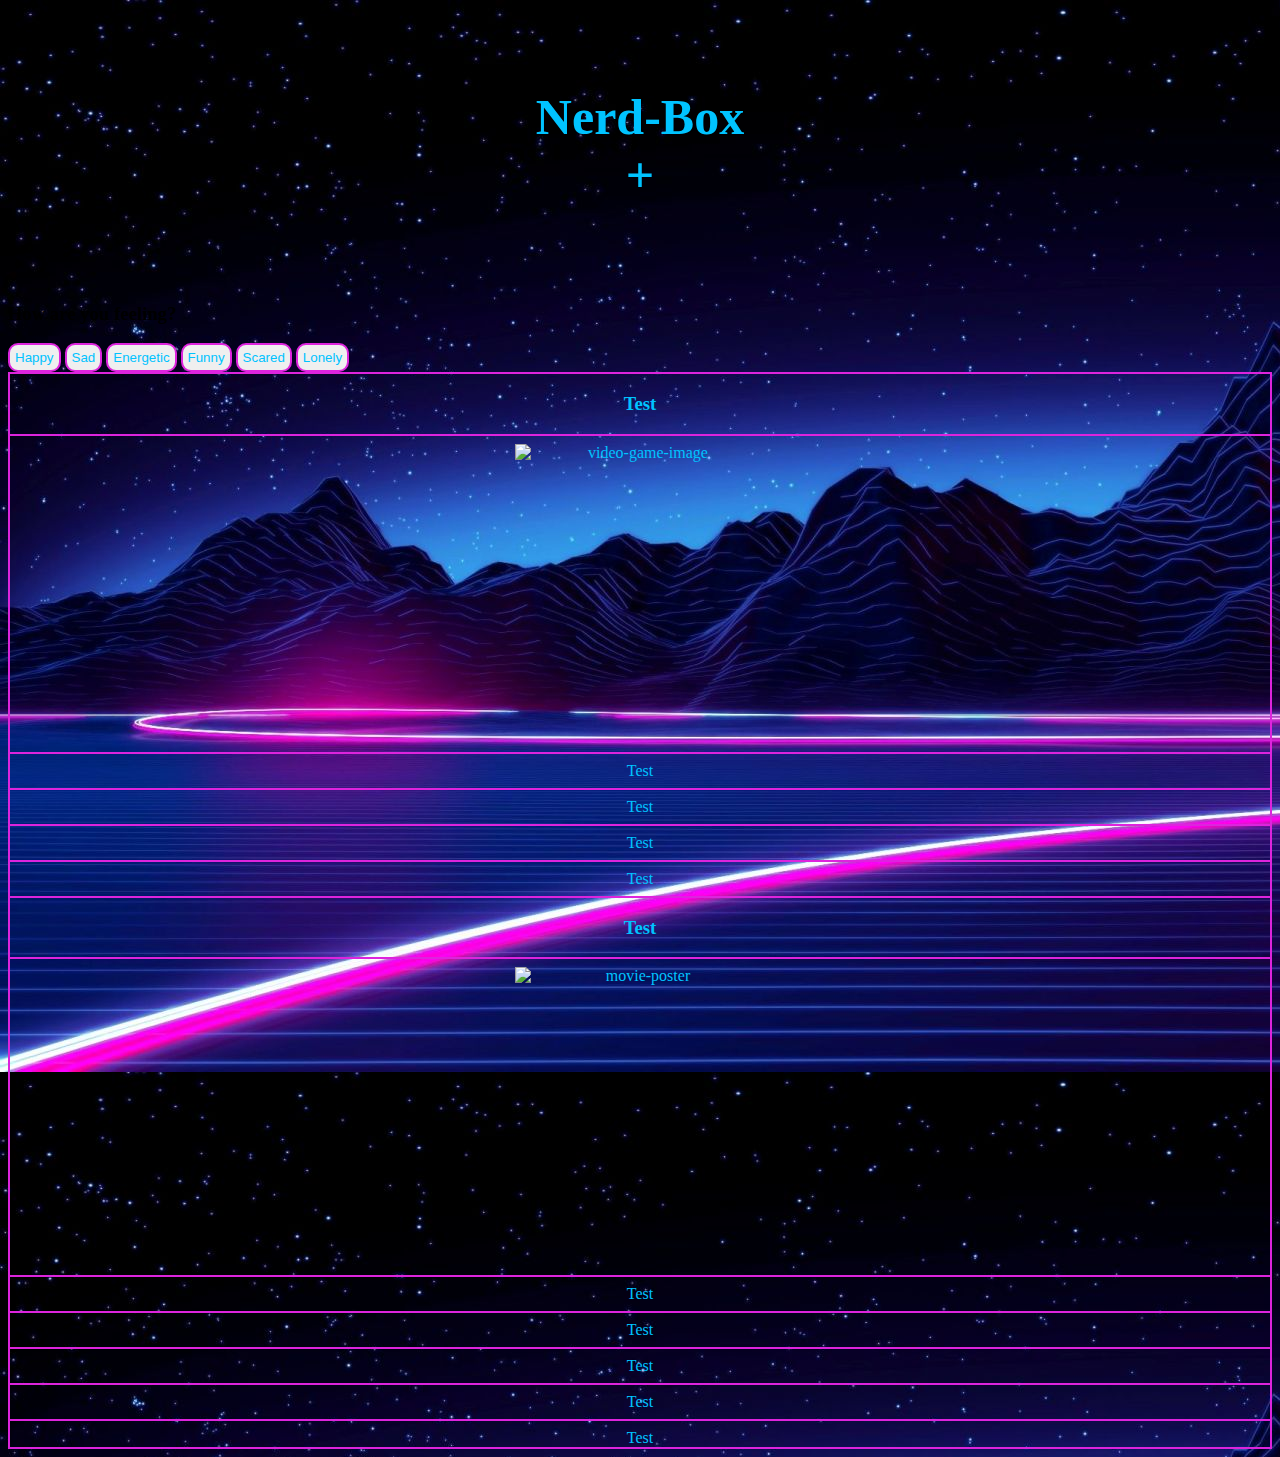
==== index.html @ 020bdfe3 "Added hr break lines to container data. Styled them as well." ====
<!DOCTYPE html>
<html lang="en">

<head>
    <meta charset="UTF-8">
    <meta name="viewport" content="width=device-width, initial-scale=1.0">
    <link rel="stylesheet" href="https://cdn.jsdelivr.net/npm/foundation-sites@6.6.3/dist/css/foundation.min.css" integrity="sha256-ogmFxjqiTMnZhxCqVmcqTvjfe1Y/ec4WaRj/aQPvn+I=" crossorigin="anonymous">
    <link rel="stylesheet" href="style.css">
    <script src="https://kit.fontawesome.com/2ae36befa1.js" crossorigin="anonymous"></script>
    <script src="https://cdn.jsdelivr.net/npm/foundation-sites@6.6.3/dist/js/foundation.min.js" integrity="sha256-pRF3zifJRA9jXGv++b06qwtSqX1byFQOLjqa2PTEb2o=" crossorigin="anonymous"></script>
    <script src="https://cdnjs.cloudflare.com/ajax/libs/moment.js/2.29.0/moment.min.js" integrity="sha512-Izh34nqeeR7/nwthfeE0SI3c8uhFSnqxV0sI9TvTcXiFJkMd6fB644O64BRq2P/LA/+7eRvCw4GmLsXksyTHBg==" crossorigin="anonymous"></script>
    <script src="https://code.jquery.com/jquery-3.5.1.min.js" integrity="sha256-9/aliU8dGd2tb6OSsuzixeV4y/faTqgFtohetphbbj0=" crossorigin="anonymous"></script>

    <title>Nerd-Box</title>

    <section class="content-box-one" id="content-box-one">
        <article class="titletext" id="titletext">Nerd-Box<br><i class="fas fa-gamepad"></i> + <i class="fas fa-film"></i></article>
    </section>

</head>

<body>

    <h3>How are you feeling?</h3>

    <button class="feelingButton">Happy</button>
    <button class="feelingButton">Sad</button>
    <button class="feelingButton">Energetic</button>
    <button class="feelingButton">Funny</button>
    <button class="feelingButton">Scared</button>
    <button class="feelingButton">Lonely</button>


    <div class="grid-container fluid">
        <div class="grid-x grid-margin-x">
            <!-- Video Game Data -->
            <div class="cell small-12 medium-6" id="video-game-box">
                <!-- Title of Video Game -->
                <h3 class="data" id="vgTitle">Test</h3>

                <hr>

                <!-- Image of Game -->
                <img class="data" src="https://m.media-amazon.com/images/M/MV5BZWI0ZWJlOWYtZTNiMS00NTA5LWFmYmQtMGY1MDQ5YWRhZDljXkEyXkFqcGdeQXVyNDIwOTkyNjM@._V1_UY268_CR9,0,182,268_AL_.jpg" alt="video-game-image" id="vgimage">

                <hr>

                <!-- Score -->
                <div class="data" id="vgScore">Test</div>

                <hr>

                <!-- Release Date -->
                <div class="data" id="vgRelease">Test</div>

                <hr>

                <!-- Platforms Game is On -->
                <div class="data" id="vgPlat">Test</div>

                <hr>

                <!-- Stores to Buy Game On -->
                <div class="data" id="vgStore">Test</div>

                <hr>

            </div>
            <!-- Movie Data -->
            <div class="cell small-12 medium-6" id="movie-box">
                <!-- Movie Title -->
                <h3 class="data" id="movieTitle">Test</h3>

                <hr>

                <!-- Poster -->
                <img class="data" src="" alt="movie-poster" id="moviePoster">

                <hr>

                <!-- Movie Score -->
                <div class="data" id="movieScore">Test</div>

                <hr>

                <!-- Release Date -->
                <div class="data" id="movieRelease">Test</div>

                <hr>

                <!-- Movie Plot -->
                <div class="data" id="moviePlot">Test</div>

                <hr>

                <!-- Actors -->
                <div class="data" id="actors">Test</div>

                <hr>

                <!-- Movie Rating -->
                <div class="data" id="movieRating">Test</div>

            </div>
        </div>
    </div>




    <script src="script.js"></script>
</body>


</html>
---- style.css ----
.content-box-one {
    padding: 80px;
}

.titletext {
    color: rgb(0, 195, 255);
    font-weight: bolder;
    font-size: 50px;
    font-family: cursive;
    text-align: center;
}

body {
    background: black;
    background: url(neon.jpg);
}

button {
    color: rgb(0, 195, 255);
    border: 2px solid rgb(221, 36, 221);
    border-radius: 10px;
    padding: 5px;
}

.grid-container {
    border: 2px solid rgb(221, 36, 221);
}

.data {
    color: rgb(0, 195, 255);
    text-align: center;
}

img {
    width: 250px;
    height: 300px;
    display: block;
    margin-left: auto;
    margin-right: auto;
}

hr {
    border: 1px solid rgb(221, 36, 221);
}
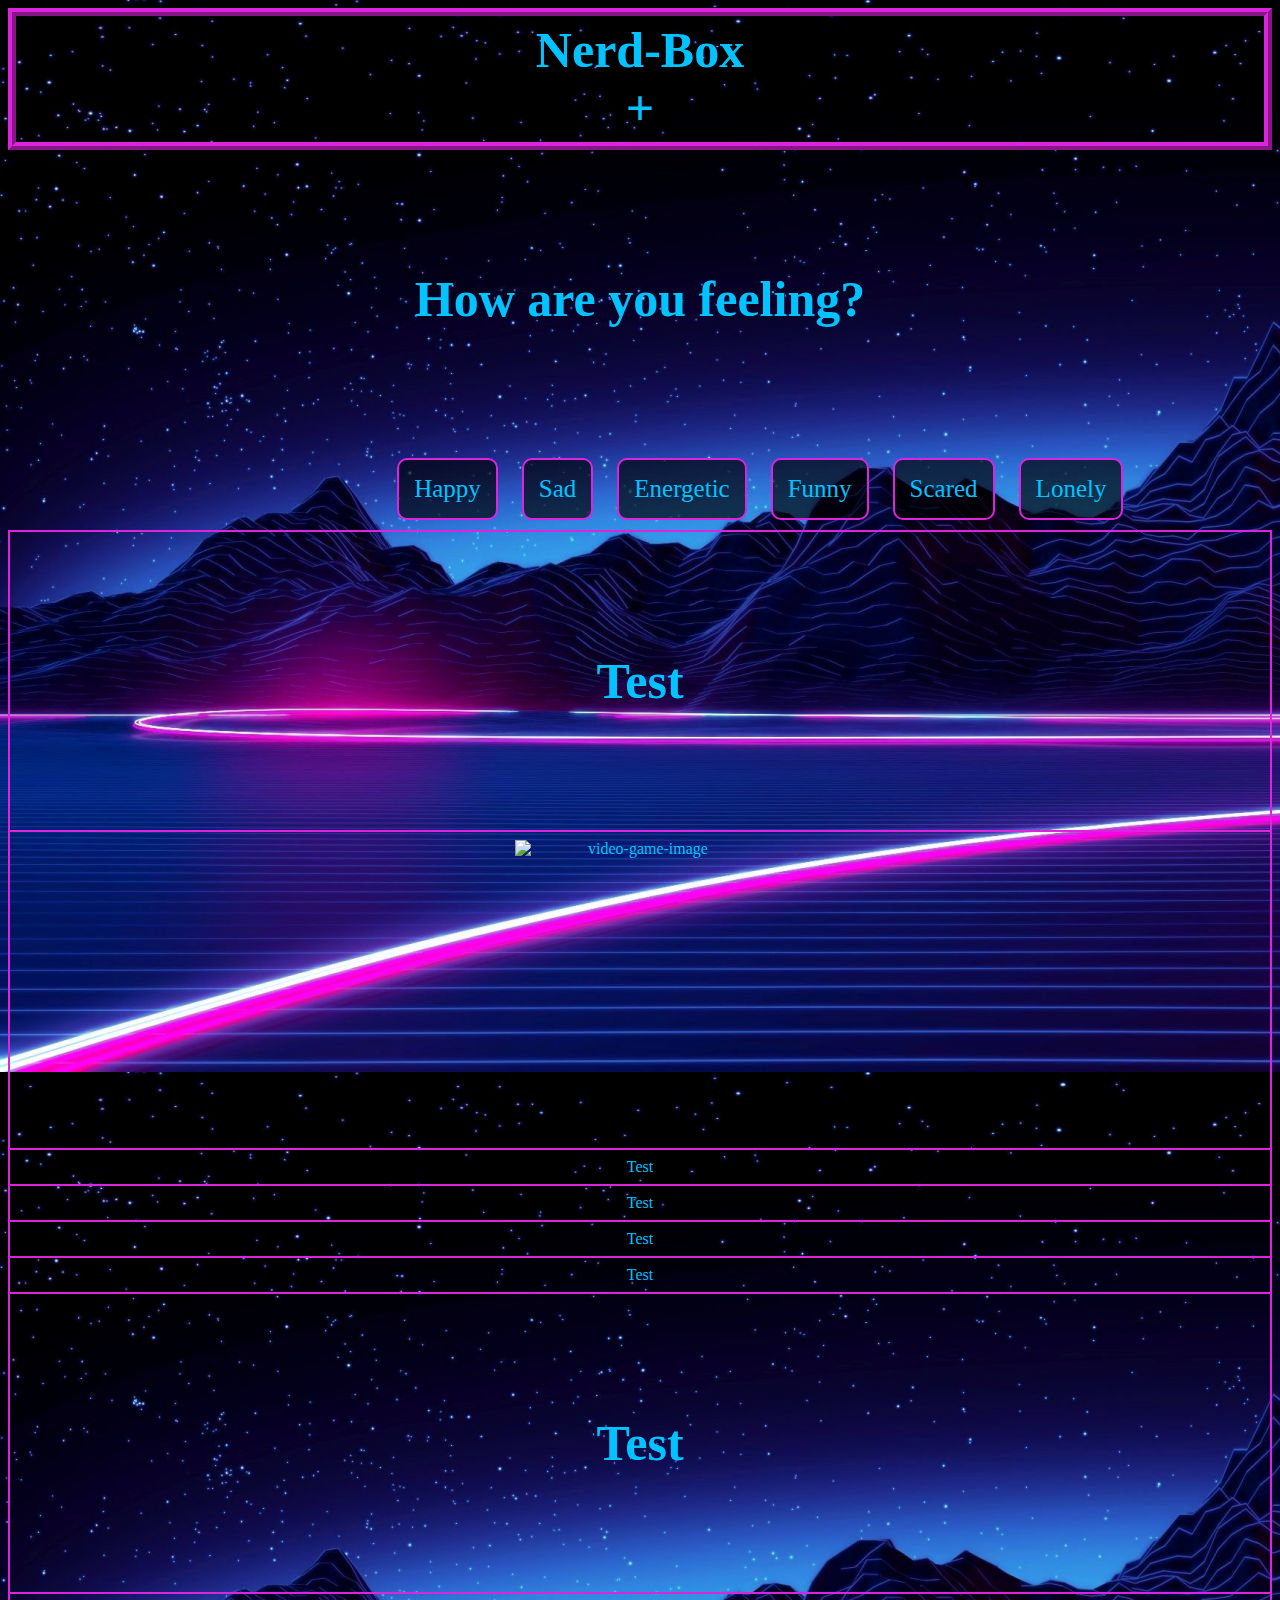
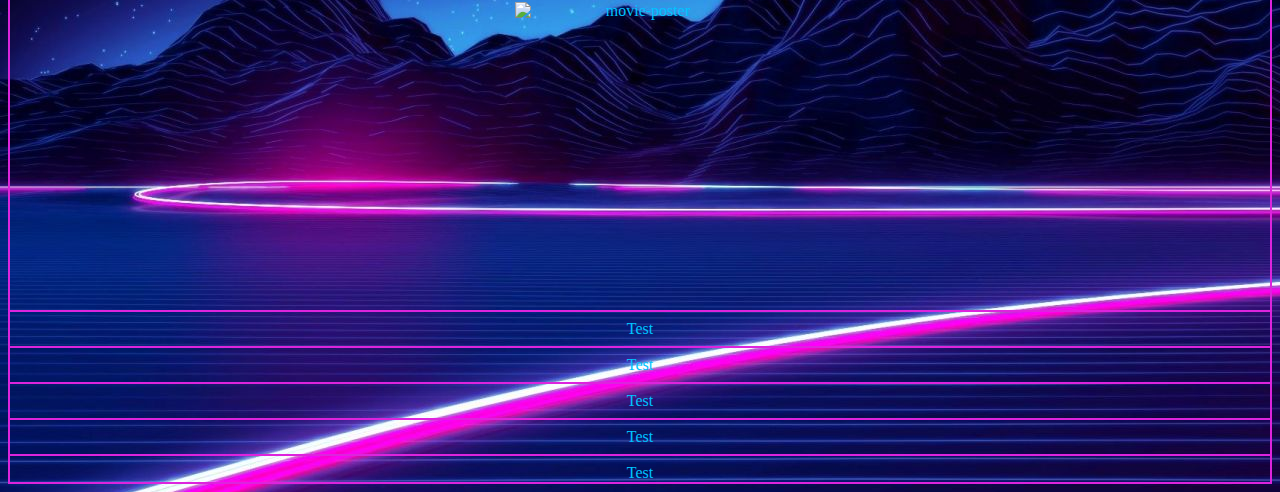
==== commit ad47ca72: "Merge branch 'main' of github.com:codyalmand/Nerd-Box into main" ====
--- a/index.html
+++ b/index.html
@@ -20,16 +20,18 @@
 </head>
 
 <body>
-
     <h3>How are you feeling?</h3>
 
-    <button class="feelingButton">Happy</button>
-    <button class="feelingButton">Sad</button>
-    <button class="feelingButton">Energetic</button>
-    <button class="feelingButton">Funny</button>
-    <button class="feelingButton">Scared</button>
-    <button class="feelingButton">Lonely</button>
-
+    <section class="sectionContainer">
+        <article class="row">
+            <button class="feelingButton">Happy</button>
+            <button class="feelingButton">Sad</button>
+            <button class="feelingButton">Energetic</button>
+            <button class="feelingButton">Funny</button>
+            <button class="feelingButton">Scared</button>
+            <button class="feelingButton">Lonely</button>
+        </article>
+    </section>      
 
     <div class="grid-container fluid">
         <div class="grid-x grid-margin-x">
@@ -41,7 +43,7 @@
                 <hr>
 
                 <!-- Image of Game -->
-                <img class="data" src="https://m.media-amazon.com/images/M/MV5BZWI0ZWJlOWYtZTNiMS00NTA5LWFmYmQtMGY1MDQ5YWRhZDljXkEyXkFqcGdeQXVyNDIwOTkyNjM@._V1_UY268_CR9,0,182,268_AL_.jpg" alt="video-game-image" id="vgimage">
+                <img class="data" src="" alt="video-game-image" id="vgimage">
 
                 <hr>
 
--- a/style.css
+++ b/style.css
@@ -1,5 +1,8 @@
 .content-box-one {
-    padding: 80px;
+    border-style: ridge;
+    border-width: 8px;
+    border-color: rgb(221, 36, 221);
+    padding: 5px;
 }
 
 .titletext {
@@ -15,11 +18,31 @@
     background: url(neon.jpg);
 }
 
-button {
+h3 {
+    padding: 30px;
+    text-align: center;
+    text-decoration-color: rgb(221, 36, 221);
+    font-family: serif;
+    font-size: 20px;
     color: rgb(0, 195, 255);
+    font-size: 50px;
+    padding: 70px;
+}
+
+.row {
+    margin-left: 30%;
+}
+
+.feelingButton {
+    color: rgb(0, 195, 255);
+    background-color: rgba(0, 0, 0, 0.658);
+    font-family: serif;
+    border-style: ridge;
     border: 2px solid rgb(221, 36, 221);
     border-radius: 10px;
-    padding: 5px;
+    font-size: 25px;
+    padding: 15px;
+    margin: 10px;
 }
 
 .grid-container {
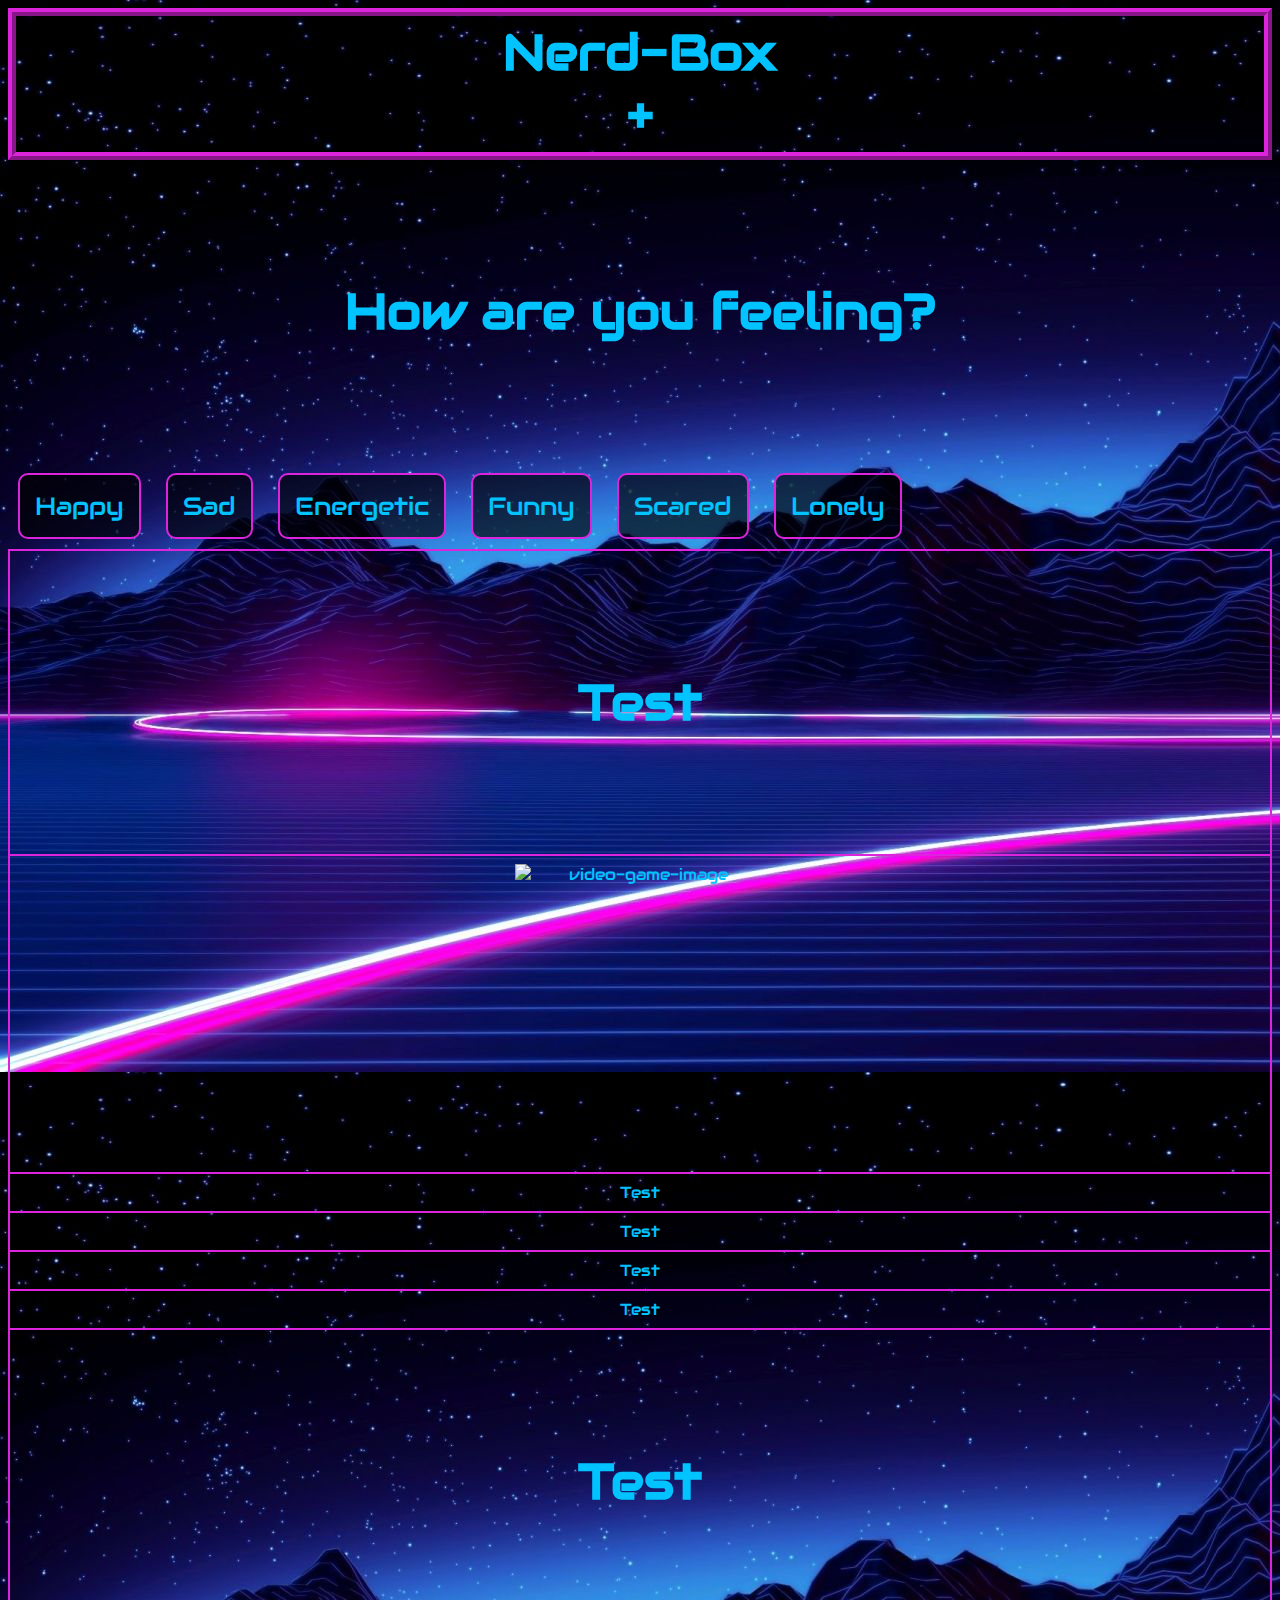
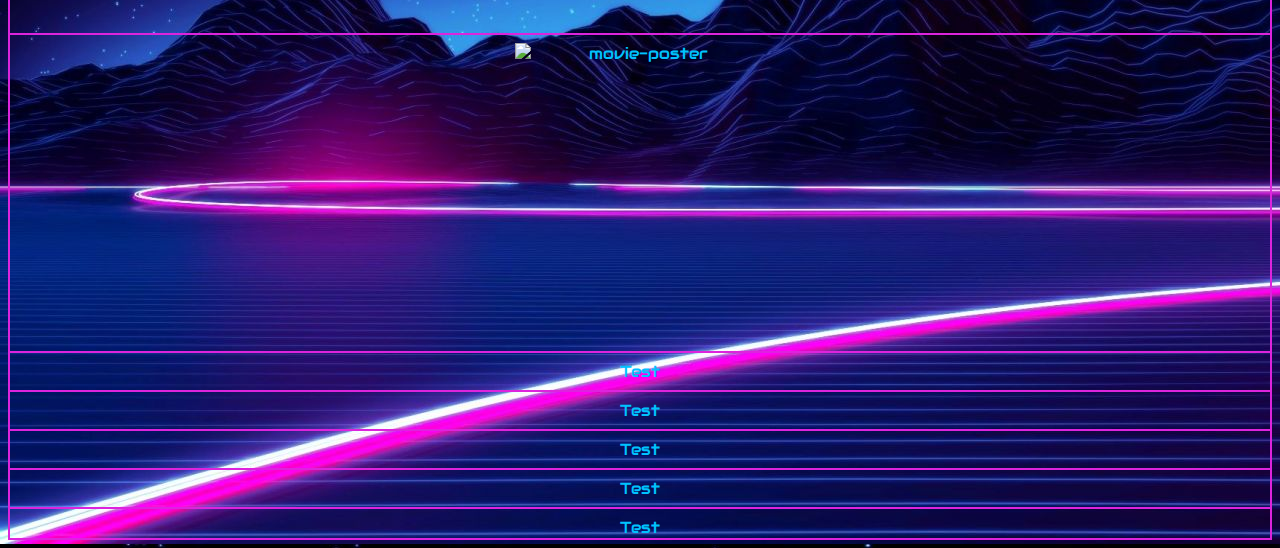
==== commit 4e34b547: "Changed font to Audiowave" ====
--- a/index.html
+++ b/index.html
@@ -13,27 +13,29 @@
 
     <title>Nerd-Box</title>
 
+    <link href="https://fonts.googleapis.com/css2?family=Audiowide&display=swap" rel="stylesheet">
+</head>
+
+<body>
+
     <section class="content-box-one" id="content-box-one">
         <article class="titletext" id="titletext">Nerd-Box<br><i class="fas fa-gamepad"></i> + <i class="fas fa-film"></i></article>
     </section>
 
-</head>
-
-<body>
     <h3>How are you feeling?</h3>
 
-    <section class="sectionContainer">
-        <article class="row">
-            <button class="feelingButton">Happy</button>
-            <button class="feelingButton">Sad</button>
-            <button class="feelingButton">Energetic</button>
-            <button class="feelingButton">Funny</button>
-            <button class="feelingButton">Scared</button>
-            <button class="feelingButton">Lonely</button>
+    <section class="sectionContainer grid-container">
+        <article class="grid-x grid-margin-x">
+            <button class="cell small-12 medium-2 feelingButton">Happy</button>
+            <button class="cell small-12 medium-2 feelingButton">Sad</button>
+            <button class="cell small-12 medium-2 feelingButton">Energetic</button>
+            <button class="cell small-12 medium-2 feelingButton">Funny</button>
+            <button class="cell small-12 medium-2 feelingButton">Scared</button>
+            <button class="cell small-12 medium-2 feelingButton">Lonely</button>
         </article>
-    </section>      
+    </section>
 
-    <div class="grid-container fluid">
+    <div class="grid-container fluid" id="data-container">
         <div class="grid-x grid-margin-x">
             <!-- Video Game Data -->
             <div class="cell small-12 medium-6" id="video-game-box">
--- a/style.css
+++ b/style.css
@@ -1,3 +1,7 @@
+* {
+    font-family: 'Audiowide', cursive, sans-serif;
+}
+
 .content-box-one {
     border-style: ridge;
     border-width: 8px;
@@ -9,7 +13,6 @@
     color: rgb(0, 195, 255);
     font-weight: bolder;
     font-size: 50px;
-    font-family: cursive;
     text-align: center;
 }
 
@@ -22,21 +25,16 @@
     padding: 30px;
     text-align: center;
     text-decoration-color: rgb(221, 36, 221);
-    font-family: serif;
     font-size: 20px;
     color: rgb(0, 195, 255);
     font-size: 50px;
     padding: 70px;
-}
-
-.row {
-    margin-left: 30%;
+    font-family: 'Audiowide', cursive, sans-serif;
 }
 
 .feelingButton {
     color: rgb(0, 195, 255);
     background-color: rgba(0, 0, 0, 0.658);
-    font-family: serif;
     border-style: ridge;
     border: 2px solid rgb(221, 36, 221);
     border-radius: 10px;
@@ -45,7 +43,7 @@
     margin: 10px;
 }
 
-.grid-container {
+#data-container {
     border: 2px solid rgb(221, 36, 221);
 }
 
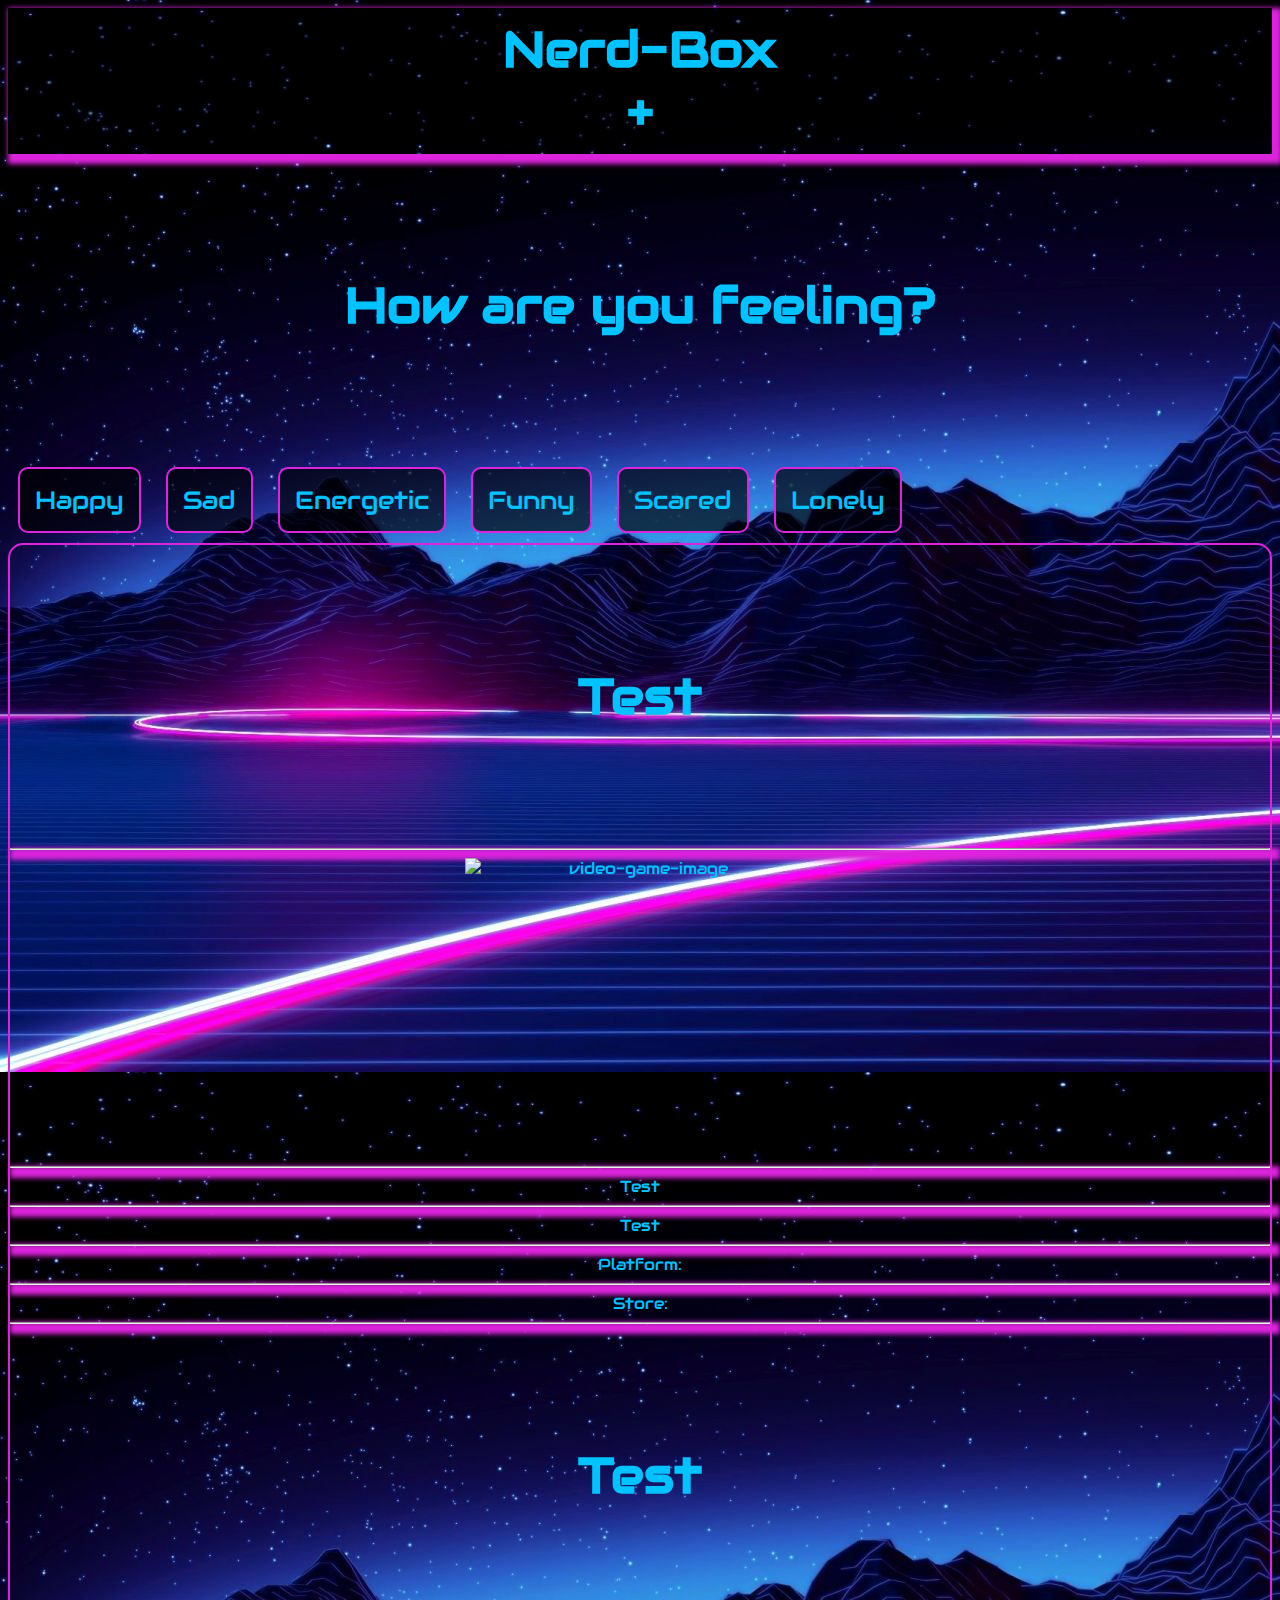
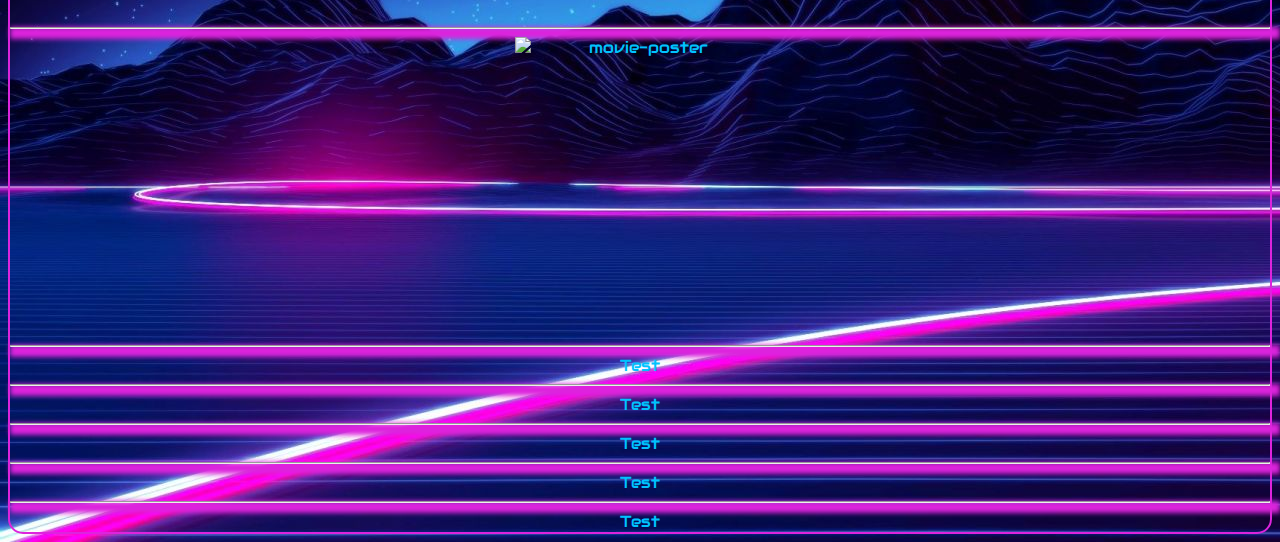
==== commit a46f9f32: "Test" ====
--- a/index.html
+++ b/index.html
@@ -24,18 +24,18 @@
 
     <h3>How are you feeling?</h3>
 
-    <section class="sectionContainer grid-container">
+    <section class="sectionContainer grid-container fluid">
         <article class="grid-x grid-margin-x">
-            <button class="cell small-12 medium-2 feelingButton">Happy</button>
-            <button class="cell small-12 medium-2 feelingButton">Sad</button>
-            <button class="cell small-12 medium-2 feelingButton">Energetic</button>
-            <button class="cell small-12 medium-2 feelingButton">Funny</button>
-            <button class="cell small-12 medium-2 feelingButton">Scared</button>
-            <button class="cell small-12 medium-2 feelingButton">Lonely</button>
+            <button class="cell small-12 medium-4 large-2 feelingButton">Happy</button>
+            <button class="cell small-12 medium-4 large-2 feelingButton">Sad</button>
+            <button class="cell small-12 medium-4 large-2 feelingButton">Energetic</button>
+            <button class="cell small-12 medium-4 large-2 feelingButton">Funny</button>
+            <button class="cell small-12 medium-4 large-2 feelingButton">Scared</button>
+            <button class="cell small-12 medium-4 large-2 feelingButton">Lonely</button>
         </article>
     </section>
 
-    <div class="grid-container fluid" id="data-container">
+    <section class="grid-container fluid" id="data-container">
         <div class="grid-x grid-margin-x">
             <!-- Video Game Data -->
             <div class="cell small-12 medium-6" id="video-game-box">
@@ -60,12 +60,12 @@
                 <hr>
 
                 <!-- Platforms Game is On -->
-                <div class="data" id="vgPlat">Test</div>
+                <div class="data" id="vgPlat">Platform: </div>
 
                 <hr>
 
                 <!-- Stores to Buy Game On -->
-                <div class="data" id="vgStore">Test</div>
+                <div class="data" id="vgStore">Store: </div>
 
                 <hr>
 
@@ -107,7 +107,7 @@
 
             </div>
         </div>
-    </div>
+    </section>
 
 
 
--- a/style.css
+++ b/style.css
@@ -3,10 +3,8 @@
 }
 
 .content-box-one {
-    border-style: ridge;
-    border-width: 8px;
-    border-color: rgb(221, 36, 221);
-    padding: 5px;
+    box-shadow: 5px 5px 5px 5px rgb(221, 36, 221);
+    padding: 10px;
 }
 
 .titletext {
@@ -14,6 +12,7 @@
     font-weight: bolder;
     font-size: 50px;
     text-align: center;
+    background-color: rgba(0, 0, 0, 0.452);
 }
 
 body {
@@ -22,7 +21,6 @@
 }
 
 h3 {
-    padding: 30px;
     text-align: center;
     text-decoration-color: rgb(221, 36, 221);
     font-size: 20px;
@@ -45,6 +43,7 @@
 
 #data-container {
     border: 2px solid rgb(221, 36, 221);
+    border-radius: 15px;
 }
 
 .data {
@@ -52,7 +51,15 @@
     text-align: center;
 }
 
-img {
+#vgimage {
+    width: 350px;
+    height: 300px;
+    display: block;
+    margin-left: auto;
+    margin-right: auto;
+}
+
+#moviePoster {
     width: 250px;
     height: 300px;
     display: block;
@@ -61,5 +68,5 @@
 }
 
 hr {
-    border: 1px solid rgb(221, 36, 221);
+    box-shadow: 5px 5px 5px 5px rgb(221, 36, 221);
 }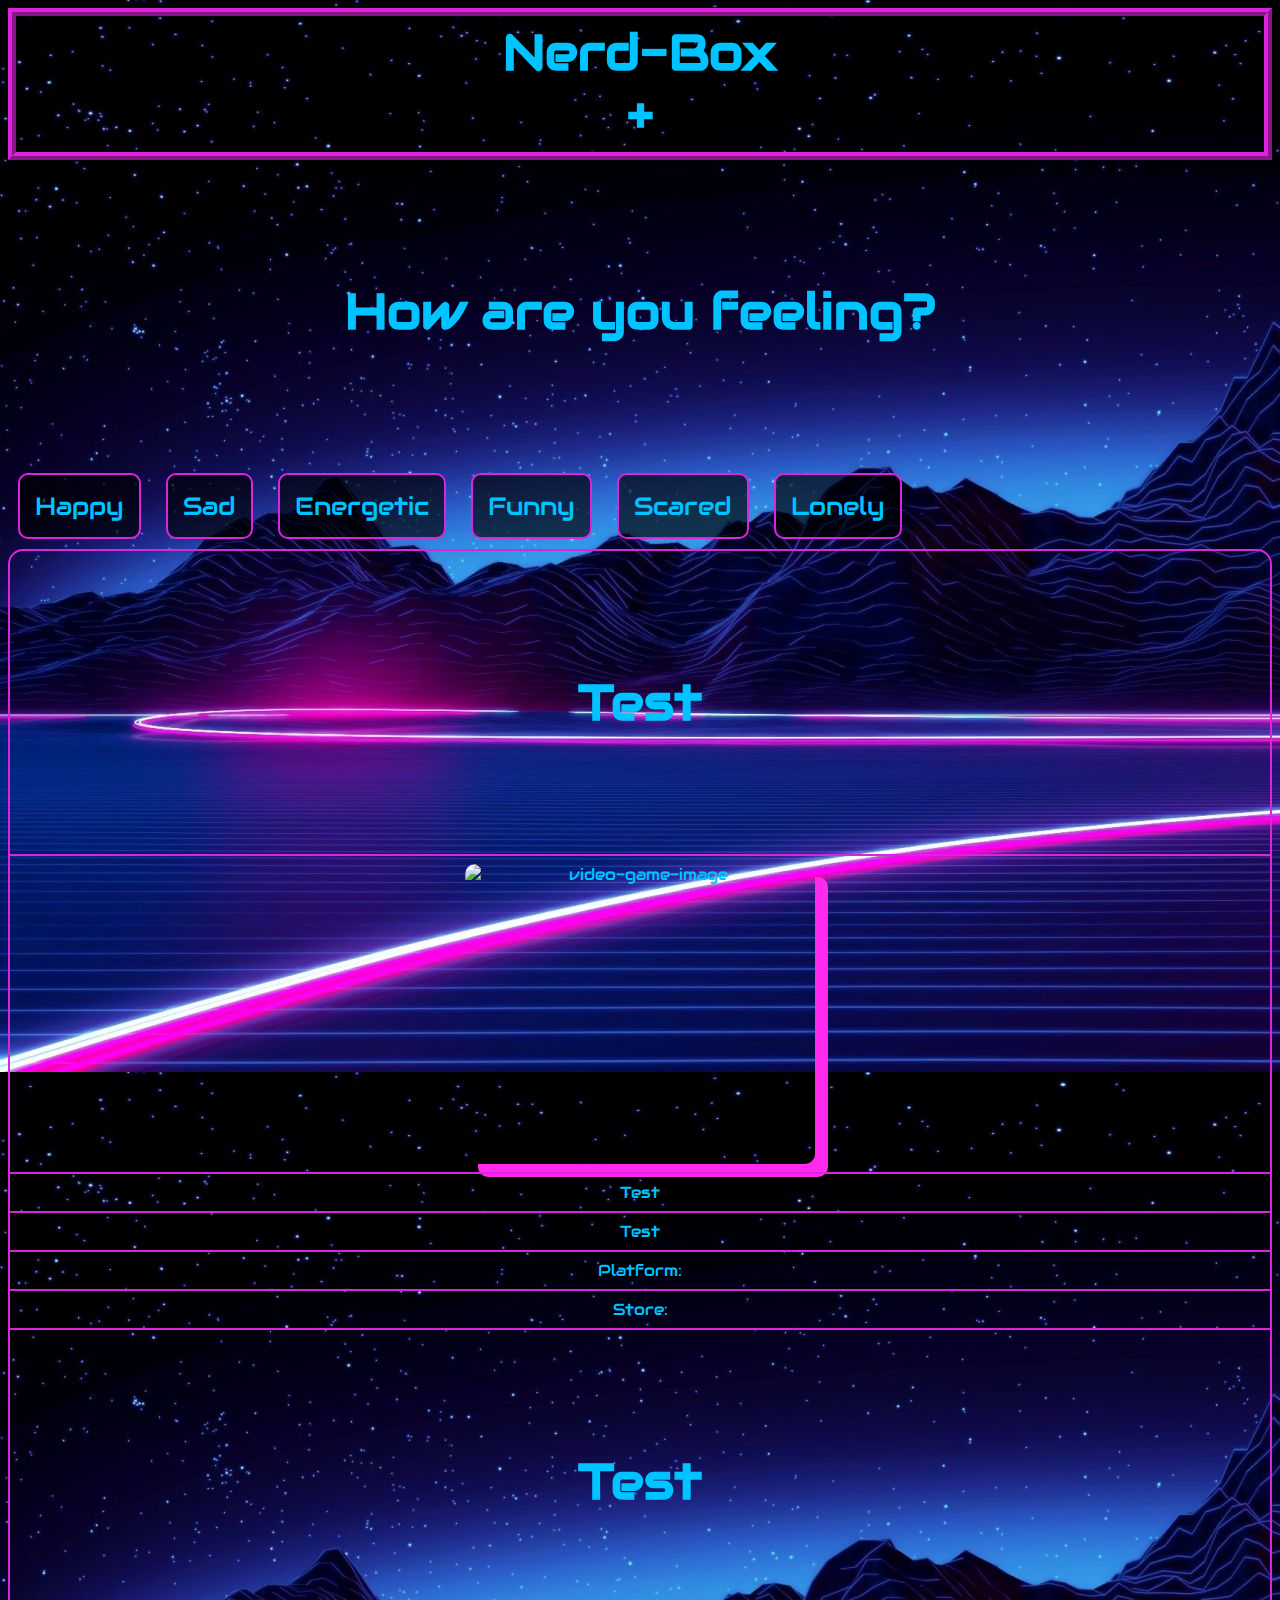
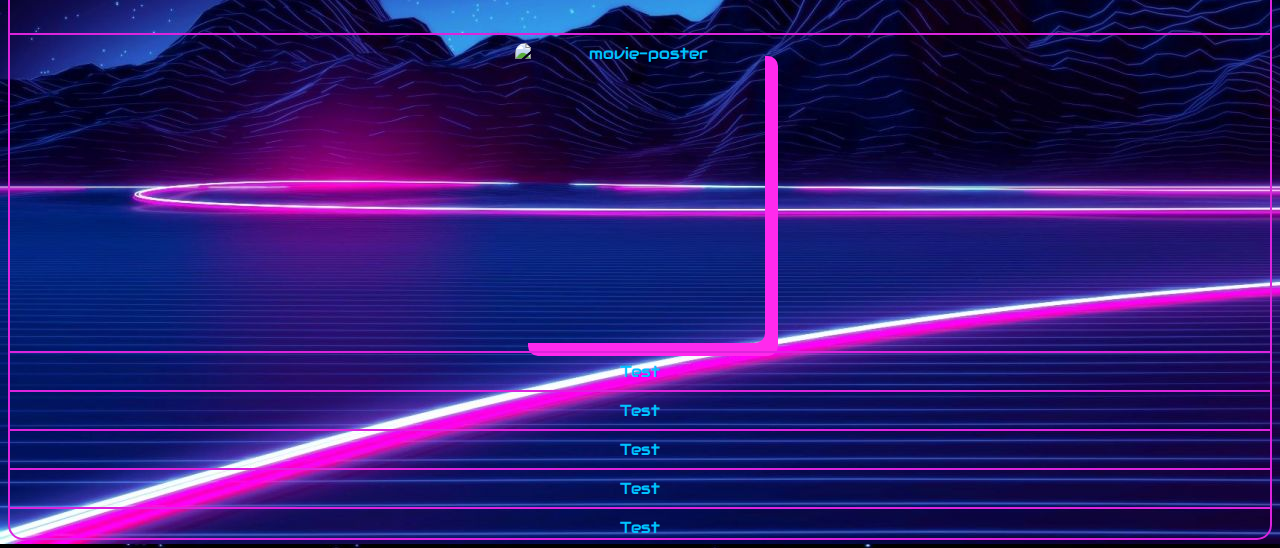
==== commit e3580f8c: "Added placeholder images to img src" ====
--- a/index.html
+++ b/index.html
@@ -45,7 +45,7 @@
                 <hr>
 
                 <!-- Image of Game -->
-                <img class="data" src="" alt="video-game-image" id="vgimage">
+                <img class="data" src="https://i.etsystatic.com/10919371/r/il/9a8f55/1574475081/il_570xN.1574475081_loa7.jpg" alt="video-game-image" id="vgimage">
 
                 <hr>
 
@@ -78,7 +78,7 @@
                 <hr>
 
                 <!-- Poster -->
-                <img class="data" src="" alt="movie-poster" id="moviePoster">
+                <img class="data" src="https://i.pinimg.com/originals/99/91/4f/99914f1a32e4ace999063b99a3c927a8.png" alt="movie-poster" id="moviePoster">
 
                 <hr>
 
--- a/style.css
+++ b/style.css
@@ -3,8 +3,10 @@
 }
 
 .content-box-one {
-    box-shadow: 5px 5px 5px 5px rgb(221, 36, 221);
-    padding: 10px;
+    border-style: ridge;
+    border-width: 8px;
+    border-color: rgb(221, 36, 221);
+    padding: 5px;
 }
 
 .titletext {
@@ -12,7 +14,6 @@
     font-weight: bolder;
     font-size: 50px;
     text-align: center;
-    background-color: rgba(0, 0, 0, 0.452);
 }
 
 body {
@@ -21,6 +22,7 @@
 }
 
 h3 {
+    padding: 30px;
     text-align: center;
     text-decoration-color: rgb(221, 36, 221);
     font-size: 20px;
@@ -57,6 +59,8 @@
     display: block;
     margin-left: auto;
     margin-right: auto;
+    border-radius: 10px;
+    box-shadow: 13px 13px 0px #ff2aed;
 }
 
 #moviePoster {
@@ -65,8 +69,10 @@
     display: block;
     margin-left: auto;
     margin-right: auto;
+    border-radius: 10px;
+    box-shadow: 13px 13px 0px #ff2aed;
 }
 
 hr {
-    box-shadow: 5px 5px 5px 5px rgb(221, 36, 221);
+    border: 1px solid rgb(221, 36, 221);
 }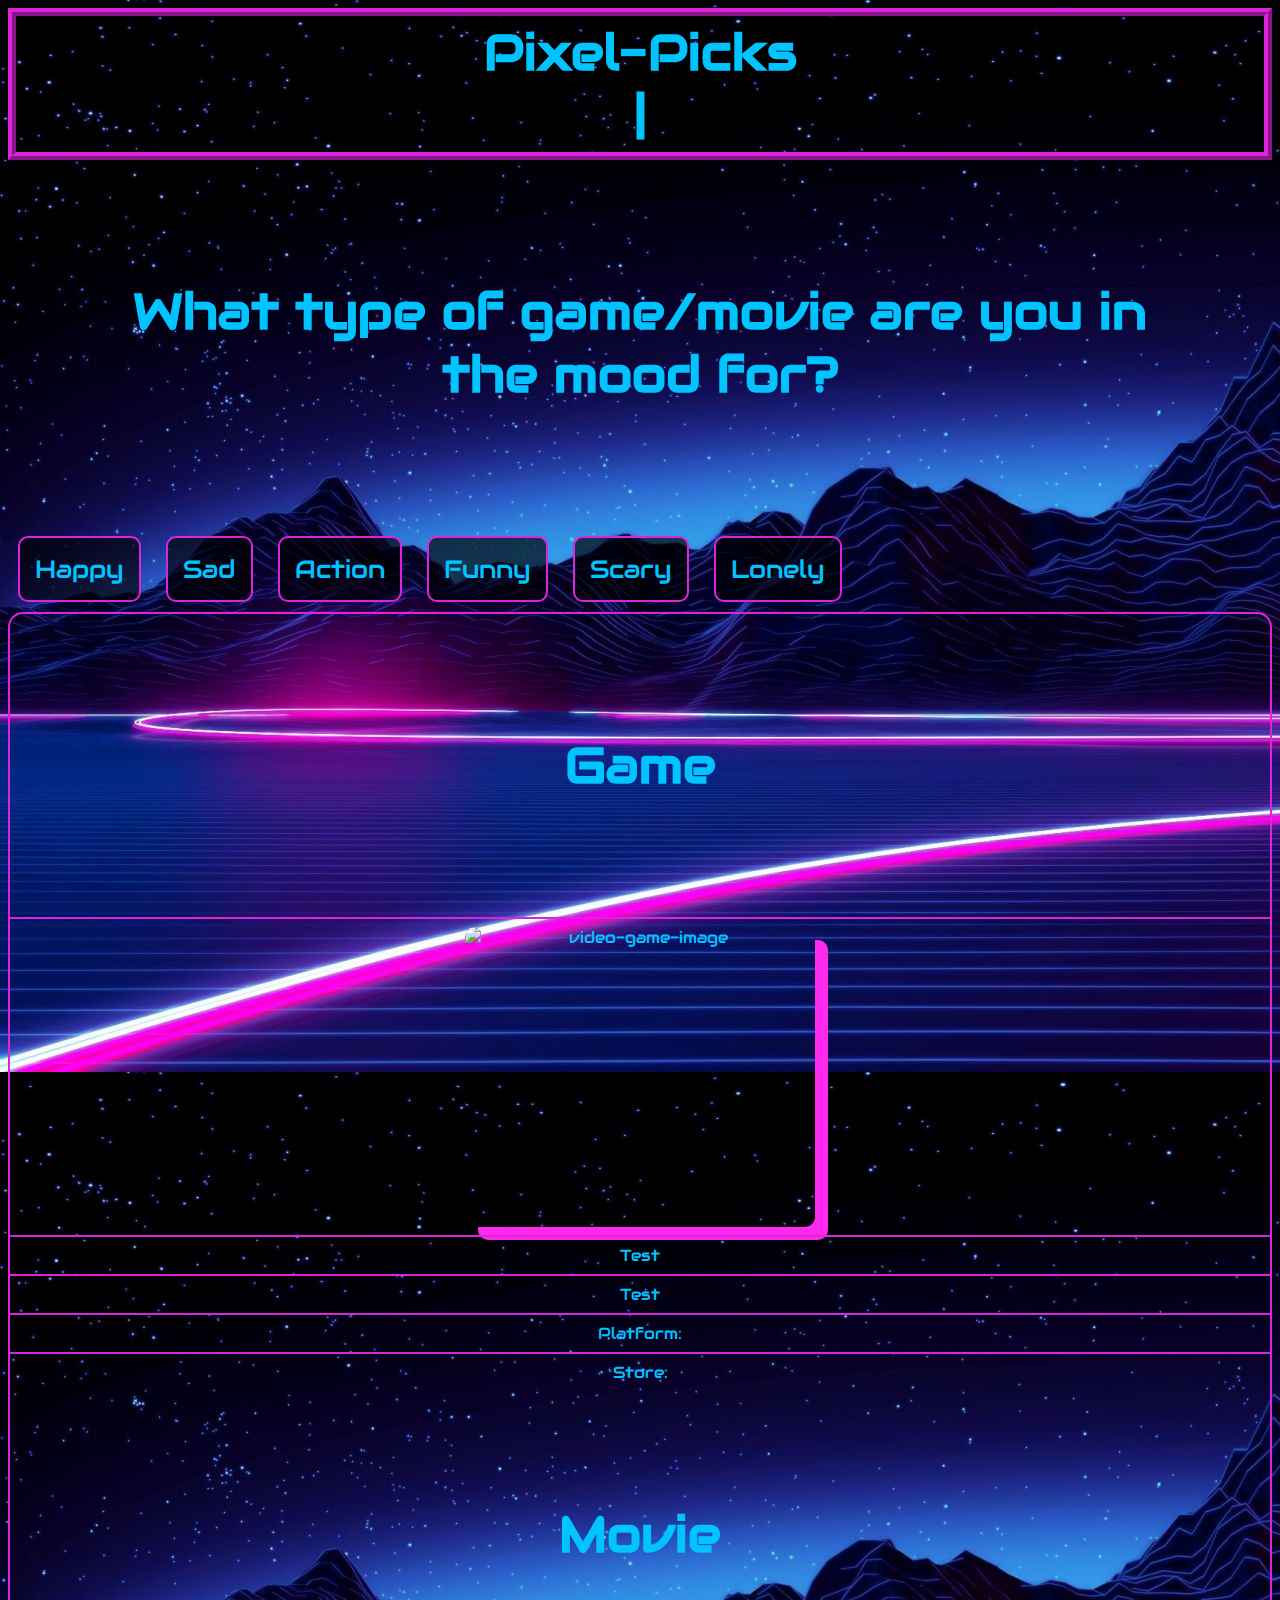
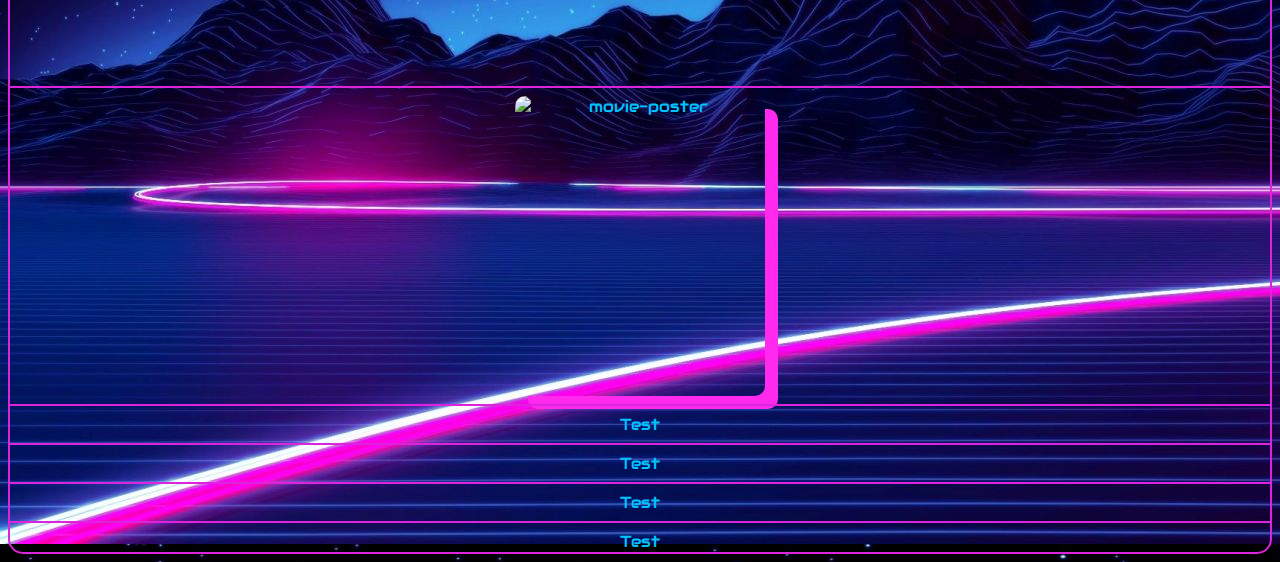
==== commit 8a3adaa4: "Bug fix" ====
--- a/index.html
+++ b/index.html
@@ -11,7 +11,7 @@
     <script src="https://cdnjs.cloudflare.com/ajax/libs/moment.js/2.29.0/moment.min.js" integrity="sha512-Izh34nqeeR7/nwthfeE0SI3c8uhFSnqxV0sI9TvTcXiFJkMd6fB644O64BRq2P/LA/+7eRvCw4GmLsXksyTHBg==" crossorigin="anonymous"></script>
     <script src="https://code.jquery.com/jquery-3.5.1.min.js" integrity="sha256-9/aliU8dGd2tb6OSsuzixeV4y/faTqgFtohetphbbj0=" crossorigin="anonymous"></script>
 
-    <title>Nerd-Box</title>
+    <title>Pixel-Picks</title>
 
     <link href="https://fonts.googleapis.com/css2?family=Audiowide&display=swap" rel="stylesheet">
 </head>
@@ -19,28 +19,28 @@
 <body>
 
     <section class="content-box-one" id="content-box-one">
-        <article class="titletext" id="titletext">Nerd-Box<br><i class="fas fa-gamepad"></i> + <i class="fas fa-film"></i></article>
+        <article class="titletext" id="titletext">Pixel-Picks<br><i class="fas fa-gamepad"></i> | <i class="fas fa-film"></i></article>
     </section>
 
-    <h3>How are you feeling?</h3>
+    <h3>What type of game/movie are you in the mood for?</h3>
 
     <section class="sectionContainer grid-container fluid">
         <article class="grid-x grid-margin-x">
             <button class="cell small-12 medium-4 large-2 feelingButton">Happy</button>
             <button class="cell small-12 medium-4 large-2 feelingButton">Sad</button>
-            <button class="cell small-12 medium-4 large-2 feelingButton">Energetic</button>
+            <button class="cell small-12 medium-4 large-2 feelingButton">Action</button>
             <button class="cell small-12 medium-4 large-2 feelingButton">Funny</button>
-            <button class="cell small-12 medium-4 large-2 feelingButton">Scared</button>
+            <button class="cell small-12 medium-4 large-2 feelingButton">Scary</button>
             <button class="cell small-12 medium-4 large-2 feelingButton">Lonely</button>
         </article>
     </section>
 
     <section class="grid-container fluid" id="data-container">
-        <div class="grid-x grid-margin-x">
+        <div class="grid-x grid-margin-x" id="bottomSection">
             <!-- Video Game Data -->
             <div class="cell small-12 medium-6" id="video-game-box">
                 <!-- Title of Video Game -->
-                <h3 class="data" id="vgTitle">Test</h3>
+                <h3 class="data" id="vgTitle">Game </h3>
 
                 <hr>
 
@@ -67,13 +67,12 @@
                 <!-- Stores to Buy Game On -->
                 <div class="data" id="vgStore">Store: </div>
 
-                <hr>
 
             </div>
             <!-- Movie Data -->
             <div class="cell small-12 medium-6" id="movie-box">
                 <!-- Movie Title -->
-                <h3 class="data" id="movieTitle">Test</h3>
+                <h3 class="data" id="movieTitle">Movie </h3>
 
                 <hr>
 
@@ -100,15 +99,11 @@
                 <!-- Actors -->
                 <div class="data" id="actors">Test</div>
 
-                <hr>
-
-                <!-- Movie Rating -->
-                <div class="data" id="movieRating">Test</div>
-
             </div>
         </div>
     </section>
-
+    <div class="br">
+    </div>
 
 
 
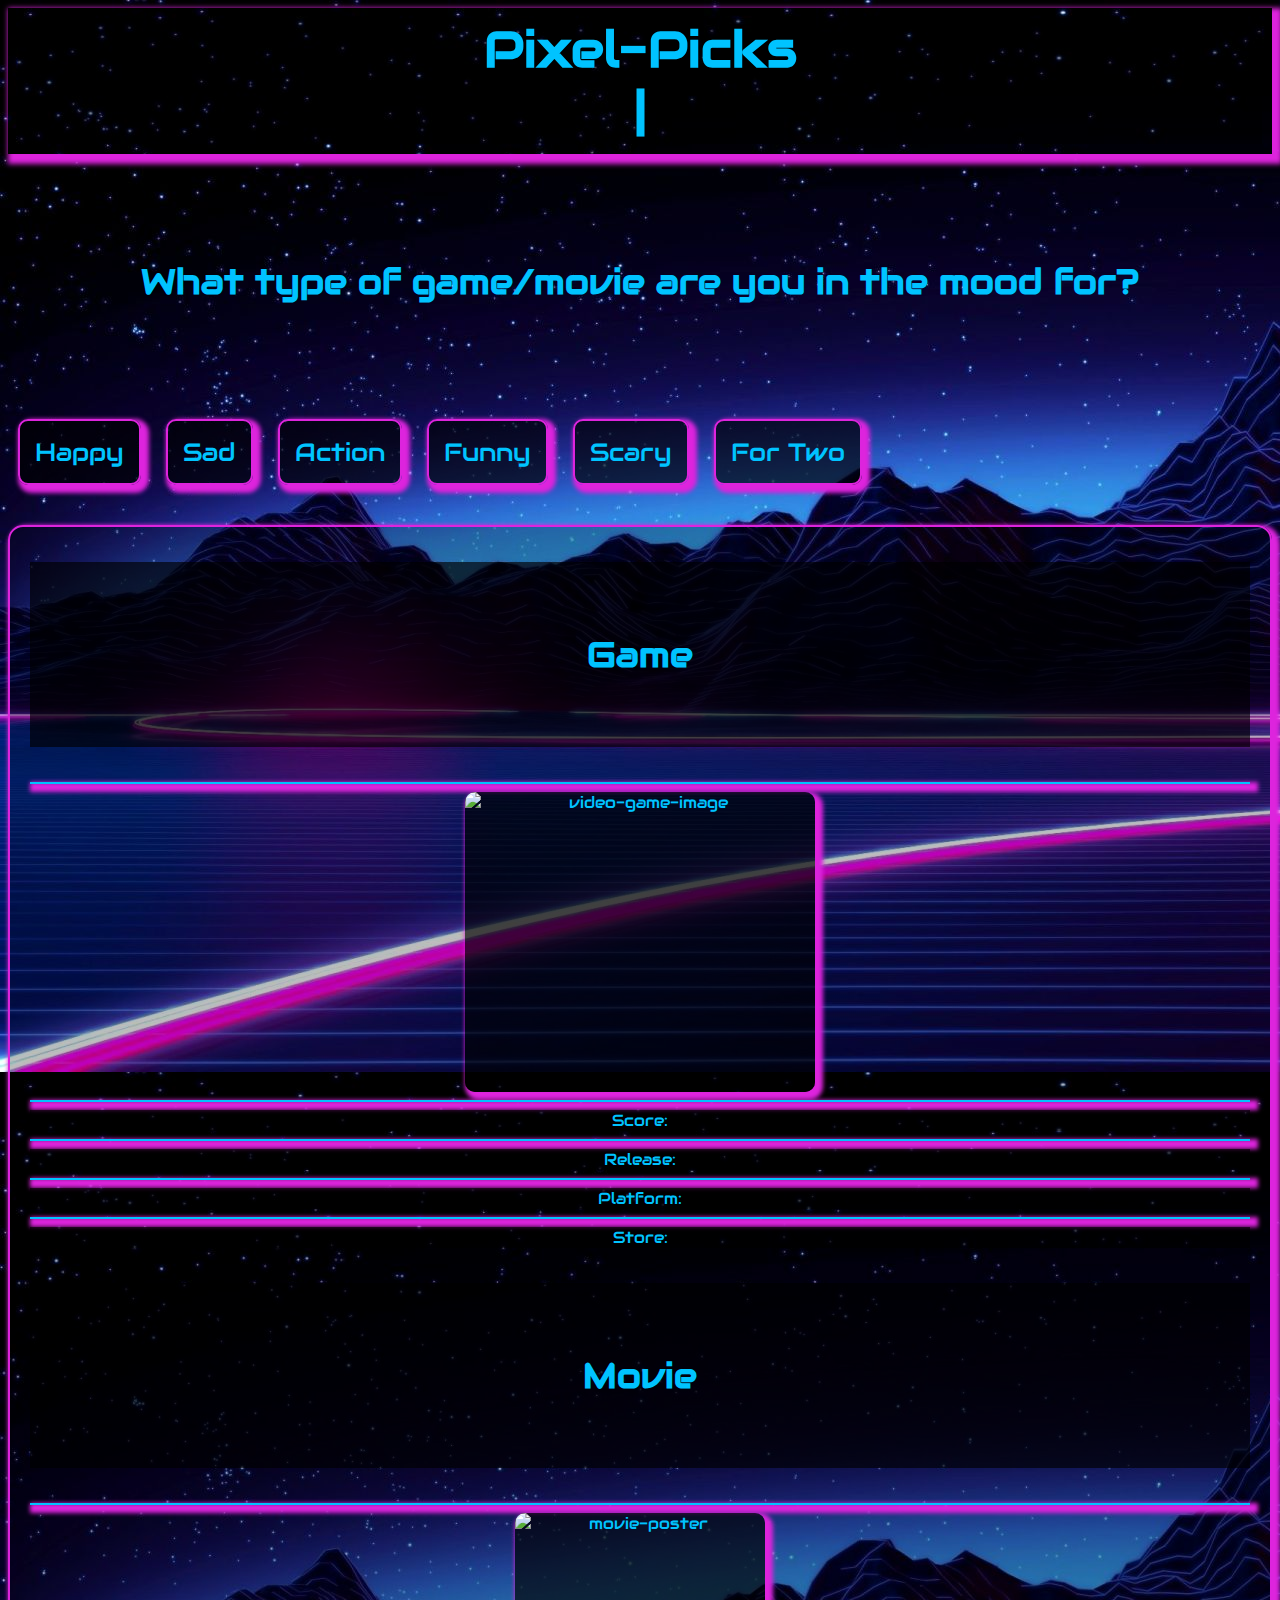
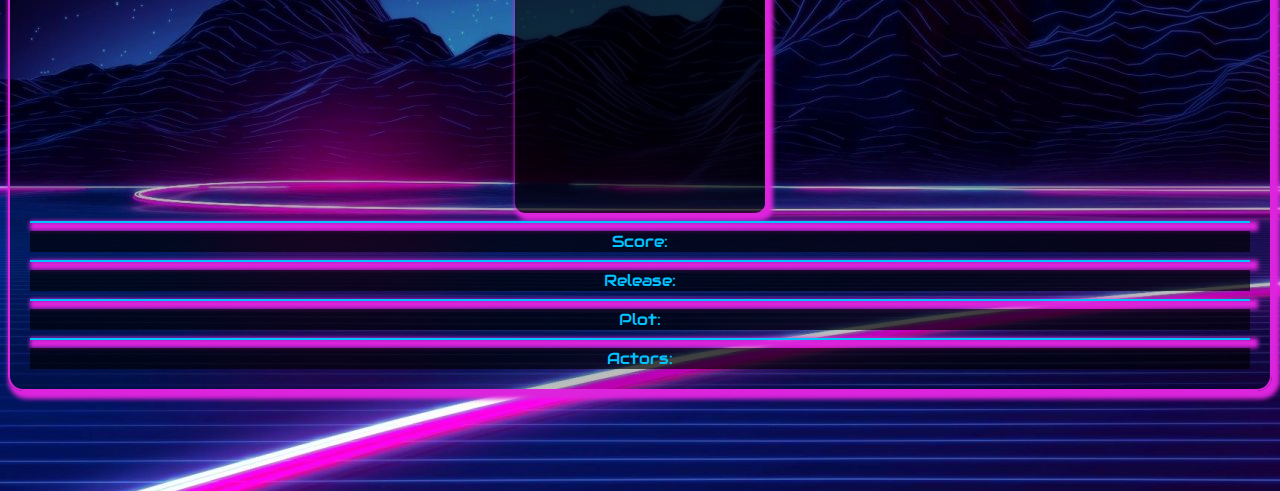
==== commit 68ab0b3b: "Added hover color to buttons" ====
--- a/index.html
+++ b/index.html
@@ -4,34 +4,40 @@
 <head>
     <meta charset="UTF-8">
     <meta name="viewport" content="width=device-width, initial-scale=1.0">
-    <link rel="stylesheet" href="https://cdn.jsdelivr.net/npm/foundation-sites@6.6.3/dist/css/foundation.min.css" integrity="sha256-ogmFxjqiTMnZhxCqVmcqTvjfe1Y/ec4WaRj/aQPvn+I=" crossorigin="anonymous">
+    <link rel="stylesheet" href="https://cdn.jsdelivr.net/npm/foundation-sites@6.6.3/dist/css/foundation.min.css"
+        integrity="sha256-ogmFxjqiTMnZhxCqVmcqTvjfe1Y/ec4WaRj/aQPvn+I=" crossorigin="anonymous">
     <link rel="stylesheet" href="style.css">
     <script src="https://kit.fontawesome.com/2ae36befa1.js" crossorigin="anonymous"></script>
-    <script src="https://cdn.jsdelivr.net/npm/foundation-sites@6.6.3/dist/js/foundation.min.js" integrity="sha256-pRF3zifJRA9jXGv++b06qwtSqX1byFQOLjqa2PTEb2o=" crossorigin="anonymous"></script>
-    <script src="https://cdnjs.cloudflare.com/ajax/libs/moment.js/2.29.0/moment.min.js" integrity="sha512-Izh34nqeeR7/nwthfeE0SI3c8uhFSnqxV0sI9TvTcXiFJkMd6fB644O64BRq2P/LA/+7eRvCw4GmLsXksyTHBg==" crossorigin="anonymous"></script>
-    <script src="https://code.jquery.com/jquery-3.5.1.min.js" integrity="sha256-9/aliU8dGd2tb6OSsuzixeV4y/faTqgFtohetphbbj0=" crossorigin="anonymous"></script>
+    <script src="https://cdn.jsdelivr.net/npm/foundation-sites@6.6.3/dist/js/foundation.min.js"
+        integrity="sha256-pRF3zifJRA9jXGv++b06qwtSqX1byFQOLjqa2PTEb2o=" crossorigin="anonymous"></script>
+    <script src="https://cdnjs.cloudflare.com/ajax/libs/moment.js/2.29.0/moment.min.js"
+        integrity="sha512-Izh34nqeeR7/nwthfeE0SI3c8uhFSnqxV0sI9TvTcXiFJkMd6fB644O64BRq2P/LA/+7eRvCw4GmLsXksyTHBg=="
+        crossorigin="anonymous"></script>
+    <script src="https://code.jquery.com/jquery-3.5.1.min.js"
+        integrity="sha256-9/aliU8dGd2tb6OSsuzixeV4y/faTqgFtohetphbbj0=" crossorigin="anonymous"></script>
 
     <title>Pixel-Picks</title>
 
     <link href="https://fonts.googleapis.com/css2?family=Audiowide&display=swap" rel="stylesheet">
 </head>
 
-<body>
+<body onload="lastItem()">
 
     <section class="content-box-one" id="content-box-one">
-        <article class="titletext" id="titletext">Pixel-Picks<br><i class="fas fa-gamepad"></i> | <i class="fas fa-film"></i></article>
+        <article class="titletext" id="titletext">Pixel-Picks<br><i class="fas fa-gamepad"></i> | <i
+                class="fas fa-film"></i></article>
     </section>
 
     <h3>What type of game/movie are you in the mood for?</h3>
 
     <section class="sectionContainer grid-container fluid">
         <article class="grid-x grid-margin-x">
-            <button class="cell small-12 medium-4 large-2 feelingButton">Happy</button>
-            <button class="cell small-12 medium-4 large-2 feelingButton">Sad</button>
-            <button class="cell small-12 medium-4 large-2 feelingButton">Action</button>
-            <button class="cell small-12 medium-4 large-2 feelingButton">Funny</button>
-            <button class="cell small-12 medium-4 large-2 feelingButton">Scary</button>
-            <button class="cell small-12 medium-4 large-2 feelingButton">Lonely</button>
+            <button class="cell small-12 medium-4 large-2 feelingButton" id="happy">Happy</button>
+            <button class="cell small-12 medium-4 large-2 feelingButton" id="sad">Sad</button>
+            <button class="cell small-12 medium-4 large-2 feelingButton" id="action">Action</button>
+            <button class="cell small-12 medium-4 large-2 feelingButton" id="funny">Funny</button>
+            <button class="cell small-12 medium-4 large-2 feelingButton" id="scary">Scary</button>
+            <button class="cell small-12 medium-4 large-2 feelingButton" id="lonely">For Two</button>
         </article>
     </section>
 
@@ -41,72 +47,49 @@
             <div class="cell small-12 medium-6" id="video-game-box">
                 <!-- Title of Video Game -->
                 <h3 class="data" id="vgTitle">Game </h3>
-
                 <hr>
-
                 <!-- Image of Game -->
-                <img class="data" src="https://i.etsystatic.com/10919371/r/il/9a8f55/1574475081/il_570xN.1574475081_loa7.jpg" alt="video-game-image" id="vgimage">
-
+                <img class="data"
+                    src="https://i.etsystatic.com/10919371/r/il/9a8f55/1574475081/il_570xN.1574475081_loa7.jpg"
+                    alt="video-game-image" id="vgimage">
                 <hr>
-
                 <!-- Score -->
-                <div class="data" id="vgScore">Test</div>
-
+                <div class="data" id="vgScore">Score:</div>
                 <hr>
-
                 <!-- Release Date -->
-                <div class="data" id="vgRelease">Test</div>
-
+                <div class="data" id="vgRelease">Release:</div>
                 <hr>
-
                 <!-- Platforms Game is On -->
                 <div class="data" id="vgPlat">Platform: </div>
-
                 <hr>
-
                 <!-- Stores to Buy Game On -->
                 <div class="data" id="vgStore">Store: </div>
-
-
             </div>
             <!-- Movie Data -->
             <div class="cell small-12 medium-6" id="movie-box">
                 <!-- Movie Title -->
                 <h3 class="data" id="movieTitle">Movie </h3>
-
                 <hr>
-
                 <!-- Poster -->
-                <img class="data" src="https://i.pinimg.com/originals/99/91/4f/99914f1a32e4ace999063b99a3c927a8.png" alt="movie-poster" id="moviePoster">
-
+                <img class="data" src="https://i.pinimg.com/originals/99/91/4f/99914f1a32e4ace999063b99a3c927a8.png"
+                    alt="movie-poster" id="moviePoster">
                 <hr>
-
                 <!-- Movie Score -->
-                <div class="data" id="movieScore">Test</div>
-
+                <div class="data" id="movieScore">Score: </div>
                 <hr>
-
                 <!-- Release Date -->
-                <div class="data" id="movieRelease">Test</div>
-
+                <div class="data" id="movieRelease">Release: </div>
                 <hr>
-
                 <!-- Movie Plot -->
-                <div class="data" id="moviePlot">Test</div>
-
+                <div class="data" id="moviePlot">Plot: </div>
                 <hr>
-
                 <!-- Actors -->
-                <div class="data" id="actors">Test</div>
-
+                <div class="data" id="actors">Actors: </div>
             </div>
         </div>
     </section>
     <div class="br">
     </div>
-
-
-
     <script src="script.js"></script>
 </body>
 
--- a/style.css
+++ b/style.css
@@ -3,10 +3,8 @@
 }
 
 .content-box-one {
-    border-style: ridge;
-    border-width: 8px;
-    border-color: rgb(221, 36, 221);
-    padding: 5px;
+    box-shadow: 5px 5px 5px 5px rgb(221, 36, 221);
+    padding: 10px;
 }
 
 .titletext {
@@ -14,6 +12,7 @@
     font-weight: bolder;
     font-size: 50px;
     text-align: center;
+    background-color: rgba(0, 0, 0, 0.452);
 }
 
 body {
@@ -22,14 +21,13 @@
 }
 
 h3 {
-    padding: 30px;
     text-align: center;
     text-decoration-color: rgb(221, 36, 221);
     font-size: 20px;
     color: rgb(0, 195, 255);
-    font-size: 50px;
+    font-size: 35px;
     padding: 70px;
-    font-family: 'Audiowide', cursive, sans-serif;
+    font-family: 'Audiowide', sans-serif;
 }
 
 .feelingButton {
@@ -41,14 +39,26 @@
     font-size: 25px;
     padding: 15px;
     margin: 10px;
+    margin-bottom: 40px;
+    box-shadow: 4px 4px 4px 4px rgb(221, 36, 221);
+}
+.feelingButton:hover {
+    background-color:rgb(221, 36, 221);
+}
+
+#bottomSection {
+    margin:20px;
 }
 
 #data-container {
+    background-color: rgba(0, 0, 0, 0.253);
     border: 2px solid rgb(221, 36, 221);
     border-radius: 15px;
+    box-shadow: 4px 4px 4px 4px rgb(221, 36, 221);
 }
 
 .data {
+    background-color: rgba(0, 0, 0, 0.658);
     color: rgb(0, 195, 255);
     text-align: center;
 }
@@ -60,7 +70,7 @@
     margin-left: auto;
     margin-right: auto;
     border-radius: 10px;
-    box-shadow: 13px 13px 0px #ff2aed;
+    box-shadow: 4px 4px 4px 4px rgb(221, 36, 221);
 }
 
 #moviePoster {
@@ -70,9 +80,15 @@
     margin-left: auto;
     margin-right: auto;
     border-radius: 10px;
-    box-shadow: 13px 13px 0px #ff2aed;
+    box-shadow: 4px 4px 4px 4px rgb(221, 36, 221);
 }
 
 hr {
-    border: 1px solid rgb(221, 36, 221);
+    background-color: rgba(0, 0, 0, 0.658);
+    border: 1px solid rgb(0, 195, 255);
+    box-shadow: 4px 4px 4px 4px rgb(221, 36, 221);
+}
+
+.br {
+    margin-bottom: 100px;
 }